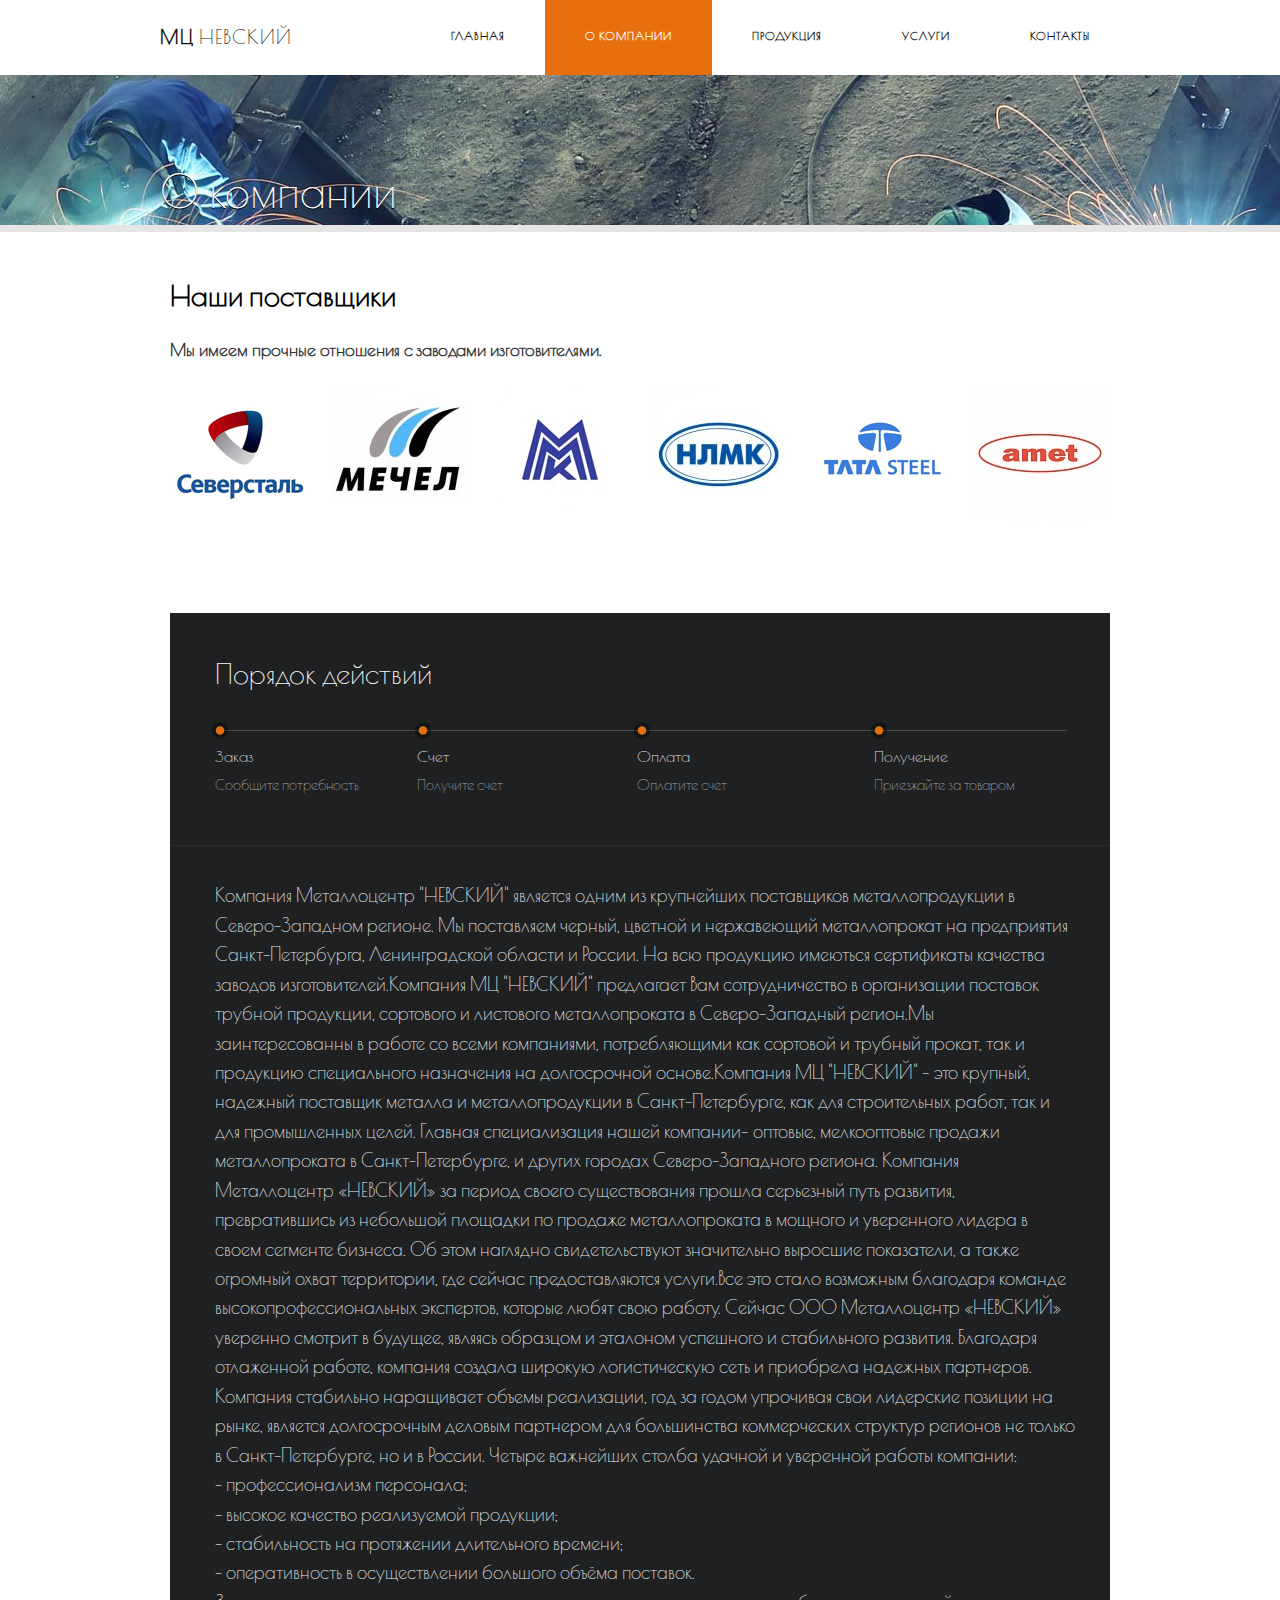
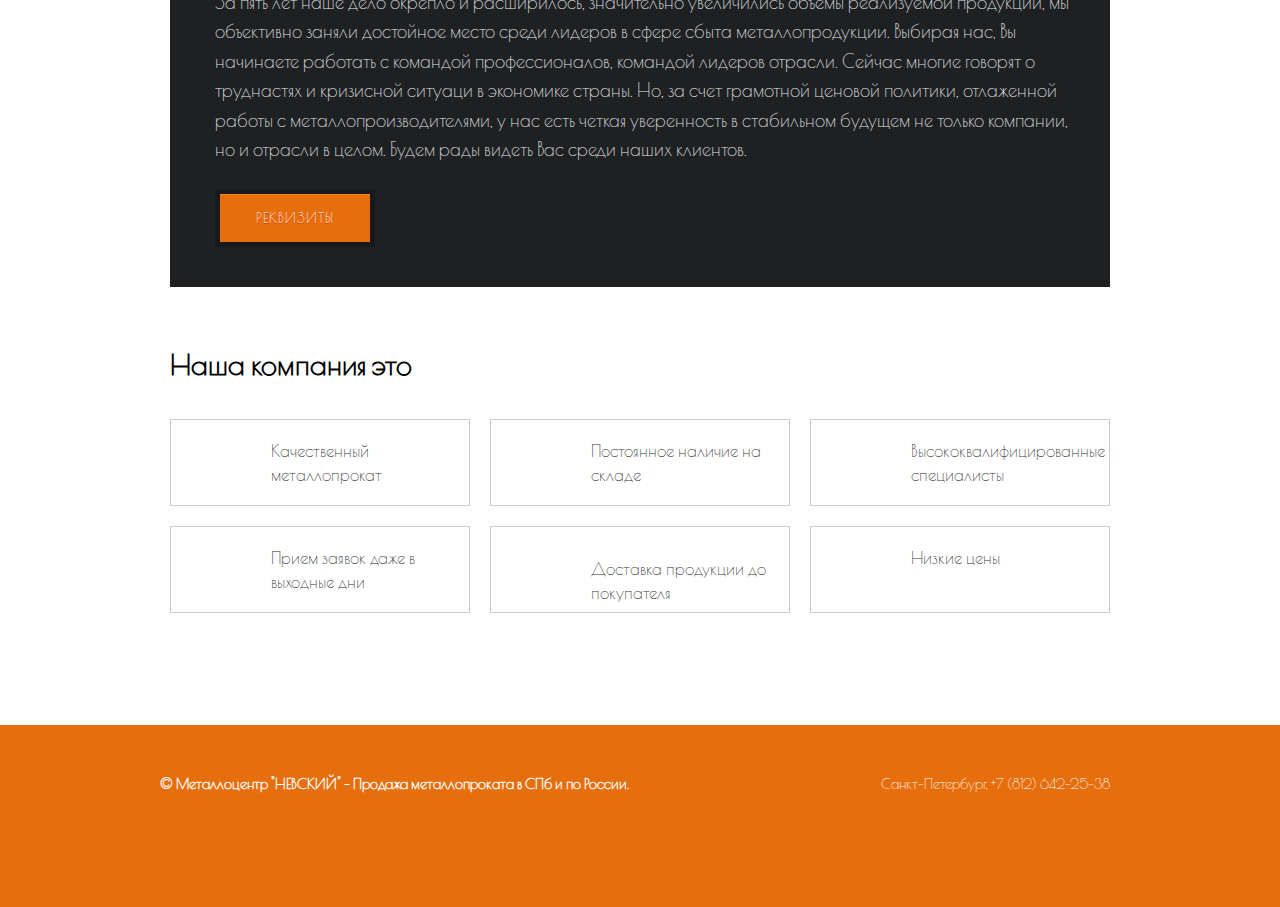
==== about.html @ c927df76 "initial" ====
<!DOCTYPE html>

<html>
<head>
    <meta charset="utf-8">
    <title>О компании МЦ НЕВСКИЙ</title>
    
    <link rel="stylesheet" href="reset.css" type="text/css">
    <link rel="stylesheet" href="styl.css" type="text/css">
        
    <link href="https://fonts.googleapis.com/css?family=Poiret+One" rel="stylesheet">

</head>

<body>
 

    <!-- *********  Header  ********** -->
    
    <div id="header">
        <div id="header_in">
        
        <p><a href="index.html"><b>МЦ</b> НЕВСКИЙ</a></p>
        
        <div id="menu">
         <ul>
            <li><a href="index.html" >Главная</a></li>
            <li><a href="about.html" class="active">О компании</a></li>
            <li><a href="catalog.html">Продукция</a></li>
            <li><a href="blog.html">Услуги</a></li>
            <li><a href="contact.html">Контакты</a></li>               
         </ul>
        </div>
        
        </div>
    </div>
    
    <!-- *********  Main part – headline ********** -->
    
        
        <div id="main_part_inner">
            <div id="main_part_inner_in">
        
            <h1>О компании</h1>
            
            
            </div>
            
        </div>
        
        
        <!-- *********  Content  ********** -->
        
        <div id="content_inner">
            
            <!-- ***** Out team + portraits ***** -->
            
           <h3>Наши поставщики</h3>
           
           <p class="teamline">Мы имеем прочные отношения с заводами изготовителями.</p>
           
           <div class="sixths_team">
                <h4>СЕВЕРСТАЛЬ<br>
                <span></span>
                </h4>
                <a href="#"><img src="img/team_member1.jpg" alt="team1"></a>
                <a href="#" class="profession"></a>
           </div>
           
           <div class="sixths_team">
                <h4>МЕЧЕЛ<br>
                <span></span>
                </h4>
                <a href="#"><img src="img/team_member2.jpg" alt="team2"></a>
                <a href="#" class="profession"></a>
           </div>
           
           <div class="sixths_team">
                <h4>ММК<br>
                <span></span>
                </h4>
                <a href="#"><img src="img/team_member3.jpg" alt="team3"></a>
                <a href="#" class="profession"></a>
           </div>
           
           <div class="sixths_team">
                <h4>НЛМК<br>
                <span></span>
                </h4>
                <a href="#"><img src="img/team_member4.jpg" alt="team4"></a>
                <a href="#" class="profession"></a>
           </div>
           
           <div class="sixths_team">
                <h4>ТАТА СТИЛ<br>
                <span></span>
                </h4>
                <a href="#"><img src="img/team_member5.jpg" alt="team5"></a>
                <a href="#" class="profession"></a>
           </div>
           
           <div class="sixths_team">
                <h4>АШИНСКИЙ<br>
                <span></span>
                </h4>
                <a href="#"><img src="img/team_member6.jpg" alt="team6"></a>
                <a href="#" class="profession"></a>
           </div>
           
           <hr class="cleanit">
            
            
            <!-- ***** History, milestones ***** -->           
           
        <div class="history_blok">
            
            <h3>Порядок действий</h3>
            <img src="design/milestones.png" class="milestones">
                
                <div class="milestone1">
                    <h4 class="miles">
                        <b>Заказ</b> <br>
                        
                    </h4>
                    <p class="descr">Сообщите потребность</p>
                </div>
                
                <div class="milestone2">
                    <h4 class="miles">
                        <b>Счет</b> <br>
                    </h4>
                    <p class="descr">Получите счет</p>
                </div>
                
                <div class="milestone3">
                    <h4 class="miles">
                        <b>Оплата</b> <br>
                    </h4>
                    <p class="descr">Оплатите счет</p>
                </div>
                
                <div class="milestone4">
                    <h4 class="miles">
                        <b>Получение</b> <br>
                    </h4>
                    <p class="descr">Приезжайте за товаром</p>
                </div>
            
                <hr class="cleanit">
            
        </div>
        
            
        <div class="moreabout">
            <p>Компания Металлоцентр "НЕВСКИЙ" является одним из крупнейших поставщиков металлопродукции в Северо-Западном регионе. Мы поставляем черный, цветной и нержавеющий металлопрокат на предприятия Санкт-Петербурга, Ленинградской области и России. На всю продукцию имеються сертификаты качества заводов изготовителей.Компания МЦ "НЕВСКИЙ" предлагает Вам сотрудничество в организации поставок трубной продукции, сортового и листового металлопроката в Северо-Западный регион.Мы заинтересованны в работе со всеми компаниями, потребляющими как сортовой и трубный прокат, так и продукцию специального назначения на долгосрочной основе.Компания МЦ "НЕВСКИЙ" – это крупный, надежный поставщик металла и металлопродукции в Санкт-Петербурге, как для строительных работ, так и для промышленных целей. Главная специализация нашей компании– оптовые, мелкооптовые продажи металлопроката в Санкт-Петербурге, и других городах Северо-Западного региона.
            Компания Металлоцентр «НЕВСКИЙ» за период своего существования прошла серьезный путь развития, превратившись из небольшой площадки по продаже металлопроката в мощного и уверенного лидера в своем сегменте бизнеса. Об этом наглядно свидетельствуют значительно выросшие показатели, а также огромный охват территории, где сейчас предоставляются услуги.Все это стало возможным благодаря команде высокопрофессиональных экспертов, которые любят свою работу. Сейчас ООО Металлоцентр «НЕВСКИЙ» уверенно смотрит в будущее, являясь образцом и эталоном успешного и стабильного развития. Благодаря отлаженной работе, компания создала широкую логистическую сеть и приобрела надежных партнеров. Компания стабильно наращивает объемы реализации, год за годом упрочивая свои лидерские позиции на рынке, является долгосрочным деловым партнером для большинства коммерческих структур регионов не только в Санкт-Петербурге, но и в России. Четыре важнейших столба удачной и уверенной работы компании:<br>
            - профессионализм персонала; <br>
            - высокое качество реализуемой продукции;<br>
            - стабильность на протяжении длительного времени;<br>
            - оперативность в осуществлении большого объёма поставок.<br>
             За пять лет наше дело окрепло и расширилось, значительно увеличились объемы реализуемой продукции, мы объективно заняли достойное место среди лидеров в сфере сбыта металлопродукции. Выбирая нас, Вы начинаете работать с командой профессионалов, командой лидеров отрасли. Сейчас многие говорят о труднастях и кризисной ситуаци в экономике страны. Но, за счет грамотной ценовой политики, отлаженной работы с металлопроизводителями, у нас есть четкая уверенность в стабильном будущем не только компании, но и отрасли в целом. Будем рады видеть Вас среди наших клиентов.</p>

                        <a href="#" class="button_dark">РЕКВИЗИТЫ</a>      
        </div>
        
        
        <!-- ***** Services ***** -->
        
        
        <h3> Наша компания это</h3>
        
        <a href="#" class="services_list">
            <span class="ico_paperplane"><b>Качественный металлопрокат</b></span>
        </a>
        
        <a href="#" class="services_list">
            <span class="ico_iphone"><b>Постоянное наличие на складе</b></span>    
        </a>
        
        <a href="#" class="services_list">
            <span class="ico_food"><b>Высококвалифицированные специалисты</b></span>    
        </a>
        
        <a href="#" class="services_list">
            <span class="ico_message"><b>Прием заявок даже в выходные дни</b></span>
        </a>
        
        <a href="#" class="services_list">
            <span class="ico_mapmark" style="padding-top: 30px;"><b>Доставка продукции до покупателя</b></span>    
        </a>
        
        <a href="#" class="services_list">
            <span class="ico_shop"><b>Низкие цены</b></span>    
        </a>
        
        </div>
        
    
    
    <!-- *********  Footer  ********** -->
    
    <hr class="cleanit">
    
     <hr class="cleanit">
    
     <div id="footer">
        <div id="footer_in">
            
           <p>© Металлоцентр "НЕВСКИЙ" – Продажа металлопроката в СПб и по России.<a href="index.html" ></a>  </p>
            <span> <a href=></a>Санкт-Петербург, +7 (812) 642-25-38</span>

        
        </div>
    </div>
         
         

</body>
</html>
---- styl.css ----
body {
   font-family: 'Poiret One', cursive;
}

@font-face {
  font-family: "linecons";
  src: url('fonts/linecons.eot');
  src: url('fonts/linecons.eot?#iefix') format('eot'), 
    url('fonts/linecons.woff') format('woff'), 
    url('fonts/linecons.ttf') format('truetype'), 
    url('fonts/linecons.svg#linecons') format('svg');
  font-weight: normal;
  font-style: normal;
}





h3 {
    font-size: 180%;
    font-weight: 600;
    margin: 46px 0 30px 10px;
}

h4 {
    font-size: 120%;
    font-weight: 400;
    color: #fff;
}

a {
    color: #e66e0d;
}

p a {
    -webkit-transition: all 0.3s ease-in-out;
    -moz-transition: all 0.3s ease-in-out;
    -o-transition: all 0.3s ease-in-out;
    -ms-transition: all 0.3s ease-in-out;
    transition: all 0.3s ease-in-out;
}

a:hover {
    color: #000;
}

a.button_dark, a.button_light {
    background-color: #e66e0d;
    display: block;
    width: 90px;
    padding: 15px 30px 0 30px;
    height: 33px;
    text-align: center;
    margin: auto;
    z-index: 2;
    position: relative;
    color: #fff;
    font-size: 11pt;
    font-weight: 400;
    text-decoration: none;
    letter-spacing: 1px;
    text-shadow: 0px 1px #d72d05;
    border: 5px solid rgba(0, 0, 0, .2);
    -webkit-background-clip: padding-box;
    background-clip: padding-box;
    box-shadow: inset 0px 1px #f08715;
    
    -webkit-transition: all 0.2s ease-in-out;
    -moz-transition: all 0.2s ease-in-out;
    -o-transition: all 0.2s ease-in-out;
    -ms-transition: all 0.2s ease-in-out;
    transition: all 0.2s ease-in-out;
}

a.button_light {
    margin-left: 10px;
    width: 100px;
    border: 5px solid #fff;
    -webkit-background-clip: padding-box;
    background-clip: padding-box;
    box-shadow: 0px 0px 0px 1px #dbdbdb;
}

a:hover.button_dark, a:hover._button_light {
    background-color: #d76203;
    text-shadow: 0px -1px #a70d00;
    border: 5px solid rgba(0, 0, 0, .4);
    -webkit-background-clip: padding-box; /* for Safari */
    background-clip: padding-box;
    box-shadow: inset 0px 1px 2px #c14d00;
}

a:hover.button_light {
    background-color: #d76203;
    border: 5px solid #f5f5f5;
    box-shadow: 0px 0px 0px 1px #cbcbcb;
}

.moreabout .button_dark {
    margin: 0;
}

.pxline {
    height: 1px;
    width: 100%;
    background-color: #fff;
    color: #fff;
    opacity: 0.1;
    position: relative;
    top: 30px;
    z-index: 1;
}

hr.cleanit {
    visibility: hidden;
    clear: both;
    margin-bottom: 20px;
}

div.cara {
    clear: both;
    width: 940px;
    height: 1px;
    background-color: #cccccc;
    margin-top: 40px;
    margin-left: 20px;
}



/* ---------- Header ---------- */

#header {
    width: 100%;
    height: 75px;
    background-color: #fff;
}

#header_in {
    width: 960px;
    padding: 0px 10px 0 10px;
    height: 75px;
    margin: auto;
    position: relative;
}

#header_in p {
    font-size: 15pt;
    letter-spacing: 1px;
    float: left;
    padding-top: 25px;
}

#header_in  a {
    text-decoration: none;
    color: #111;
    font-weight: 100;
}

#header_in  a b {
    font-weight: 600;
}

    /* ----- Menu ----- */
    
    #menu {
	position: absolute;
	right: 00px;
	font-size: 70%;
	background: url('img/menu_cut.jpg') no-repeat scroll right;
	margin-right: 0px;
    }
    
    
    #menu ul li {
	float: left;
	display: inline;
    }
    
    #menu ul li a {
	text-decoration: none;
	color: #101115;
	text-transform: uppercase;
	font-weight: 600;
	letter-spacing: 1px;
	display: block;
	padding: 29px 40px 0 40px;
	height: 46px;
	background-color: #fff;
    }
    
    #menu ul li a:hover {
	background-color: #f3f3f3;
    }
    
    #menu ul li a.active {
	background: none;
	color: #fff;
    }
    
    
    /* --- */


/* ---------- Main part (slider) ---------- */



#main_part, #main_part_inner {
    width: 100%;
    height: 400px;
    background: url('img/main_img_1.jpg') scroll no-repeat center;
    background-color: #000;
    border-bottom: 7px solid #e5e5e5;
}

#main_part_in, #main_part_inner_in {
    width: 960px;
    margin: auto;
}

#main_part_in h1, #main_part_inner_in h1 {
    padding-top: 90px;
    padding-bottom: 14px;
    font-size: 280%;
    font-weight: 200;
    text-align: ;
    color: #fff;
    text-shadow: 0px 1px #000;
}

#main_part_in p {
    font-size: 150%;
    font-weight: 300;
    color: #bcbcbc;
    text-align: center;
    text-shadow: 0px 1px #000;
}

#main_part .button_main {
    margin-top: 60px;
}

		/* ---------- Main part, inner pages (headline) ---------- */
		/* -- Some of the css already included in the previous "Main part" for homepage -- */
		
		#main_part_inner {
		    height: 150px;
		    background: url('img/main_img_1.jpg') scroll no-repeat top center;
		}
		
		#main_part_inner_in {
		    position: relative;
		}
		
		#main_part_inner_in h2 {
		    padding-top: 46px;
		    text-align: left;
		}
		
		#main_part_inner .button_main {
		    position: absolute;
		    top: 46px;
		    right: 15px;
		}
		
		/* --- */


/* ---------- Content ---------- */

#content {
    width: 960px;
    margin: auto;
    padding-top: 40px;
}

#content_inner {
    width: 960px;
    margin: auto;
    padding-top: 0;


}

    /* ----- thirds / fourths (homepage) / sixths (about)----- */

    .thirds {
	width: 300px;
	margin: 0 10px 0 10px;
	float: left;
    }
    
    .thirds h3 {
	margin-top: 0;
	margin-left: 0;
	font-size: 150%;
	font-weight: 600;
	color: #27292a;
	margin-bottom: 18px;   
    }
    
    .thirds p {
	font-size: 90%;
	color: #37393a;
	line-height: 160%;
    font-weight: 600;
    }
    
    .fourths_portfolio {
	width: 220px;
	height: 220px;
	margin: 0 10px 20px 10px;
	background-color: #e66e0d;
	float: left;
	position: relative;
    }
    
    .fourths_portfolio a {
	display: block;
	width: 220px;
	height: 220px;
	-webkit-transition: all 0.3s ease-in-out;
	-moz-transition: all 0.3s ease-in-out;
	-o-transition: all 0.3s ease-in-out;
	-ms-transition: all 0.3s ease-in-out;
	transition: all 0.3s ease-in-out;
    }

    
    .fourths_portfolio a:hover {
	opacity: 0.15;
    }
    
    .fourths_portfolio h4 {
	position: absolute;
	top: 80px;
	display: block;
	width: 220px;
	text-align: center;
	text-shadow: 0px 1px #d72d05;
    }
    
    .fourths_portfolio img {
	position: absolute;
    }
    
    .fourths_portfolio span {
	font-size: 90%;
	font-weight: 400;
	text-shadow: 0px 1px #b70d02;
    }
    
    .sixths_team {
	width: 140px;
	height: 160px;
	margin: 0 10px 0 10px;
	background-color: #e66e0d;
	float: left;
	position: relative;
    }
    
    .sixths_team a {
	display: block;
	width: 140px;
	height: 140px;
	-webkit-transition: all 0.3s ease-in-out;
	-moz-transition: all 0.3s ease-in-out;
	-o-transition: all 0.3s ease-in-out;
	-ms-transition: all 0.3s ease-in-out;
	transition: all 0.3s ease-in-out;
    }
    
    .sixths_team a.profession {
	display: block;
	width: 140px;
	height: 20px;
	background-color: #fff;
	text-decoration: none;
	font-size: 95%;
	padding-top: 10px;
    }
    
    .sixths_team a.profession:hover {
	opacity: 1;
    }
    
    .sixths_team a:hover {
	opacity: 0.10;
    }
    
    .sixths_team h4 {
	position: absolute;
	top: 50px;
	display: block;
	width: 140px;
	text-align: center;
	text-shadow: 0px 1px #d72d05;
	font-weight: 200;
	font-size: 100%;
	line-height: 140%;
    }
    
    .sixths_team img {
	position: absolute;
    }
    
    .sixths_team span {
	font-weight: 400;
	text-shadow: 0px 1px #b70d02;
    }
    
    /* --- */
    
		/* ----- History (About us) ----- */
		/* --- this section is really not pixel-perfect, so you might want to redo it, if it doesn't fit your needs :) */
    
		.history_blok {
		    background-color: #1e2022;
		    width: 855px;
		    min-height: 100px;
		    margin: 70px 0 0 10px;
		    padding: 43px 40px 30px 45px;
		}
		
		.history_blok h3 {
		    color: #f8f9f9;
		    font-weight: 200;
		    margin: 0;
		}
		
		.history_blok img.milestones {
		    margin: 30px 0 0 -13px;
		}
		
		.milestone1, .milestone2, .milestone3, .milestone4 {
		    width: 170px;
		    float: left;
		    margin-left: 32px;
		}
		
		.milestone1 {
		    margin-left: 0;
		}
		
		.milestone2 {
		    width: 188px;
		}
		
		.milestone3 {
		    width: 205px;
		}
		
		.milestone4 {
		    width: 190px;
		}
		
		.miles {
		    padding-top: 2px;
		    font-size: 95%;
		    font-weight: 300;
		    line-height: 180%;
		    color: #e9ecef;
		}
		
		.miles b {
		    font-size: 105%;
		    font-weight: 400;
		}
		
		.descr {
		    margin-top: 3px;
		    color: #a4a8ad;
		    font-size: 90%;
		    font-weight: 300;
		    line-height: 150%;
		}
		
		.moreabout {
		    background-color: #1e2022;
		    width: 855px;
		    min-height: 100px;
		    padding: 35px 40px 40px 45px;
		    margin-left: 10px;
		    margin-bottom: 60px;
		    border-top: 1px #292b2d solid;
		}
		
		.moreabout p {
		    width: 860px;
		    color: #e9ecef;
		    font-size: 115%;
		    font-weight: 400;
		    line-height: 160%;
		    margin-bottom: 25px;
            
		}
		
		.moreabout b {
		    font-weight: 400;
		    color: #fff;
		}
		
		
		/* --- */
		
		/* ----- Services (About us) ----- */
		
		a.services_list {
		    width: 298px;
		    height: 85px;
		    display: block;
		    float: left;
		    margin: 8px 10px 12px 10px;
		    border:1px #ccc solid;
		    text-decoration: none;
		    color: #333;
		    -webkit-transition: all 0.2s ease-in-out;
		    -moz-transition: all 0.2s ease-in-out;
		    -o-transition: all 0.2s ease-in-out;
		    -ms-transition: all 0.2s ease-in-out;
		    transition: all 0.2s ease-in-out;
		    position: relative;
		}
		
		a:hover.services_list {
		    background-color: #1e2022;
		    border: 1px #1e2022 solid;
		    color: #e4e4e4;
		    font-weight: 100;
		}
	    
		
		.services_list span {
		    display: block;
		    float: left;
		    width: 179px;
		    margin-left: 100px;
		    font-size: 105%;
		    padding-top: 19px;
		}
		
		.services_list span b {
		    font-weight: 400;
		    line-height: 140%;
		}
		
		
		a.services_list span.icon_services {
		    display: block;
		    float: left;
		    width: 62px;
		}
		
		    /* -- Web Icons (linecons) -- */
		    
		    .ico_paperplane:before, .ico_iphone:before, .ico_food:before, .ico_message:before, .ico_mapmark:before, .ico_shop:before {
			font-family: linecons;
			font-weight: 100;
			font-style: normal;
			font-size: 310%;
			position: absolute;
			top: 14px;
			left: 17px;
			-webkit-font-smoothing: antialiased;
		    }
		    
		    .ico_paperplane:before {
			content: "\e01e";
		    }
		    
		    .ico_iphone:before {
			content: "\e017";
			left: 20px;
		    }
		    
		    .ico_food:before {
			content: "\e026";
			left: 19px;
			top: 13px;
		    }
		    
		    .ico_message:before {
			content: "\e019";
			left: 21px;
		    }
		    
		    .ico_mapmark:before {
			content: "\e012";
			left: 21px;
		    }
		    
		    .ico_shop:before {
			content: "\e02a";
			left: 22px;
		    }
		
		    /* ---- */
		    
		    
    /* --------- Our Work (portfolio stuffs) ---------- */
		
    ul#work_filter {
    margin: 60px 0 42px 0;
    float: left;
    }
	    
    #work_filter li a, .pagination li a {
    text-decoration: none;
    color: #27292a;
    font-size: 100%;
    font-weight: 600;
    letter-spacing: 1px;
    padding: 0px;
    }
	    
    #work_filter li a:hover, .pagination li a:hover {
    color: #000;
    font-weight: 400;
    }
	    
    #work_filter li a.active, .pagination li a.active {
    font-weight: 600;
    color: #e66e0d;
    }
		
    #work_filter li, .pagination li {
    margin: 0 10px 0 10px;
    padding:3px 0px;
    }
    
    .pagination {
	text-align: right;
	margin-top: 20px;
    }
    
		
		
		


p.youlike, p.teamline {
    font-size: 125%;
    font-weight: 600;
    line-height: 150%;
    width: 940px;
    color: #323536;
    margin: 10px 0 0 10px;
}


p.teamline {
    font-size: 110%;
    margin: -5px 0 20px 10px;
}

p.textit {
    font-size: 115%;
    font-weight: 600;
    line-height: 150%;
    width: 940px;
    margin: 50px 0 0 10px;

}

.about_blok {
    width: 550px;
    float: left;
    margin-right: 80px;

}

p.about {
    width: 540px;
    margin: -10px 0 25px 10px;
    color: #27292a;
    font-size: 95%;
    font-weight: 600;
    line-height: 165%;
}

.testimonials {
    width: 318px;
    min-height: 80px;
    float: left;
    margin-top: 50px;
}

.testimonials .quote {
    border: 1px solid #bbb;
    border-bottom: none;
    font-size: 90%;
    font-weight: 400;
    line-height: 160%;
    color: #474a4c;
    padding: 20px 16px 25px 25px;
}

.testimonials_bottom {
    display: block;
    clear: both;
    width: 318px;
    height: 20px;
    background: url('design/quote_bottom.png') no-repeat scroll top;
    margin-top: -5px;
}

.testimonials span.by {
    display: block;
    width: 318px;
    text-align: right;
    font-size: 90%;
}

.testimonials ul.controls {
    
}

.testimonials ul.controls li {
    display: inline;
    float: left;
}

.testimonials ul.controls li a {
    display: block;
    width: 7px;
    height: 7px;
    padding: 3px;
    background: url('design/control.png') no-repeat scroll;
}

.testimonials ul.controls li a:hover, .testimonials ul.controls li a.current {
    background: url('design/control_active.png') no-repeat scroll;
}


/* ---------- Contact ---------- */

form.formit {
    margin-left: 10px;
}

.formit input[type="text"] {
    padding: 15px 22px;
    height: 10px;
    width: 230px;
    border: 1px solid #bbbbbb;
    margin: 0px 18px 20px 0px;
    font-size: 75%;
    color: #010f5f;
    font-weight: 300;
    letter-spacing: 1px;
}

.formit textarea {
    width: 900px;
    height: 100px;
    margin-bottom: 22px;
    resize: none;
    padding: 20px;
    font-size: 90%;
    border: 1px solid #bbbbbb;
}

form.formit .button_submit {
    cursor:pointer;
    background-color: #e66e0d;
    width: 200px;
    height: 58px;
    color: #fff;
    font-size: 10pt;
    font-weight: 400;
    letter-spacing: 1px;
    border: 5px solid #fff;
    -webkit-background-clip: padding-box;
    background-clip: padding-box;
    box-shadow: 0px 0px 0px 1px #dbdbdb;
    text-shadow: 0px 1px #d72d05;
}


.contactinfo {
    position: relative;
    float: left;
    margin-right: 40px;
}

.contactinfo .ico_mapmark:before, .contactinfo .ico_message:before, .contactinfo .ico_iphone:before {
    font-size: 140%;
    top: 0;
    left: 10px;
}

.contactinfo b {
    font-size: 130%;
    font-weight: 600;
    padding-left: 45px;
}

.mapit {
    width: 940px;
    margin: 30px 0 0 10px;
}



/* ---------- Footer ---------- */




#footer {
    width: 100%;
    height: 182px;
    background: url('img/bg_footer.jpg') scroll no-repeat center;
    background-color: #e66e0d;
    color: #ffffff;
    font-weight: 300;
    font-size: 90%;
    margin-top: 80px;

}

#footer_in {
    width: 960px;
    margin: auto;
    position: relative;
    padding-top: 50px;
}

#footer_in p {
    float: left;
    font-weight: 600;

}

#footer_in a {
    color: #fff;
    text-decoration: none;
}

#footer_in a:hover {
    color: #fff;
    text-decoration: underline;
}

#footer_in span {
    position: absolute;
    right: 10px;
}



/* ---------- Other elements ---------- */

.banner1 {
    width: 890px;
    height: 76px;
    padding: 42px 0 0 50px;
    margin: auto;
    margin-bottom: 0px;
    margin-top: 45px;
    background: url('img/banner1.jpg') no-repeat scroll;
    background-color: #000;
    color: #c3ccd5;
    position: relative;
    
}

.banner1 p {
    font-weight: 200; 
    font-size: 15pt;
    display: block;
    width: 630px;
    text-shadow: 0px 1px #000;
}

.banner1 p b {
    color: #fff;
    font-weight: 300;
}

.banner1 a.button_dark {
    width: 100px;
    position: absolute;
    right: 42px;
    top: 30px;
}

/*---------table---------*/


table {
    position: relative;
    margin-left: 40%;
    margin-top: 1%;
}
table p {
    text-align: left;
    font-size: 
}
td {
    padding: 10px 25px;
    border-bottom: 1px solid #c3ccd5;
    text-align: center;
    font-weight: 600;
}
caption {
    text-align: center;
    font-size: 120%;
}
th {
    padding:10px 25px;
    border-bottom: 1px solid #c3ccd5;
    text-align: center;
     background: #e66e0d;
     font-weight: 600;
    }
    tr:hove {
        background: #e66e0d;
    }  
td a {
    text-decoration: none;
    color:black;
    font-weight: 600;
    padding: 0px;
}
tr:hover {

    background: #e66e0d;
}
tr.styl_top_menu:hover {
    background: none;
} 




/*вид меню каталог*/

a.button_dar {
    background-color: #e66e0d;
    display: block;
    width: 90px;
    padding: 15px 30px 0 30px;
    height: 33px;
    text-align: center;
    margin-left: 20%;
    z-index: 2;
    position: relative;
    color: #fff;
    font-size: 11pt;
    font-weight: 400;
    text-decoration: none;
    letter-spacing: 1px;
    text-shadow: 0px 1px #d72d05;
    border: 5px solid rgba(0, 0, 0, .2);
    -webkit-background-clip: padding-box;
    background-clip: padding-box;
    box-shadow: inset 0px 1px #f08715;
    
    -webkit-transition: all 0.2s ease-in-out;
    -moz-transition: all 0.2s ease-in-out;
    -o-transition: all 0.2s ease-in-out;
    -ms-transition: all 0.2s ease-in-out;
    transition: all 0.2s ease-in-out;
    position: fixed;
    bottom: 5%;
}

a:hover.button_dar {
    background-color: #d76203;
    text-shadow: 0px -1px #a70d00;
    border: 5px solid rgba(0, 0, 0, .4);
    -webkit-background-clip: padding-box; /* for Safari */
    background-clip: padding-box;
    box-shadow: inset 0px 1px 2px #c14d00;
}



/*------------ Услуги-------*/
.sixths_team p { 
    text-align: center;
    font-weight: 600;

}
/*_________Верхнее меню балка________*/
div.balka ul {
    margin-top: 2%;
     margin-left: 1%;
     width: 95%;
}

.balka ul li {
    display: inline;
    margin-left: 1%;
    font-weight: 600;
}
table.sort{
    text-align: left;
}
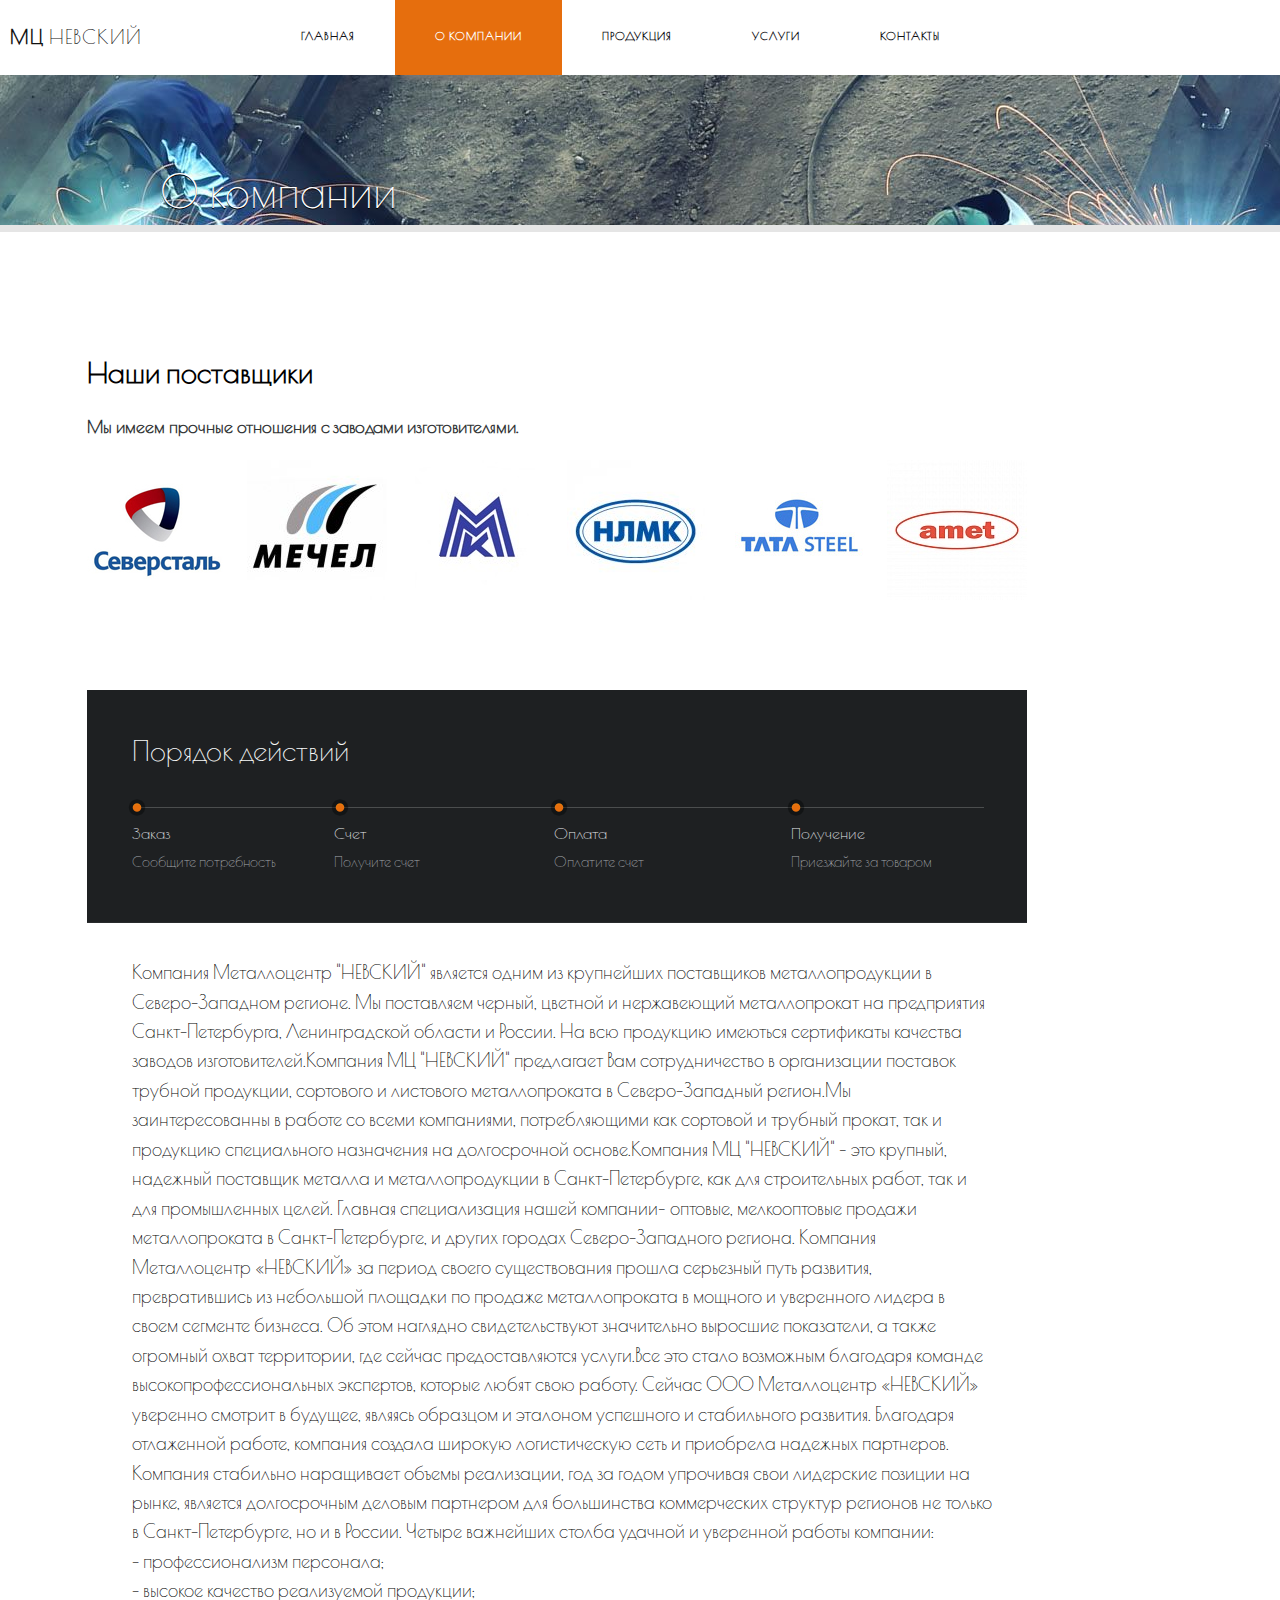
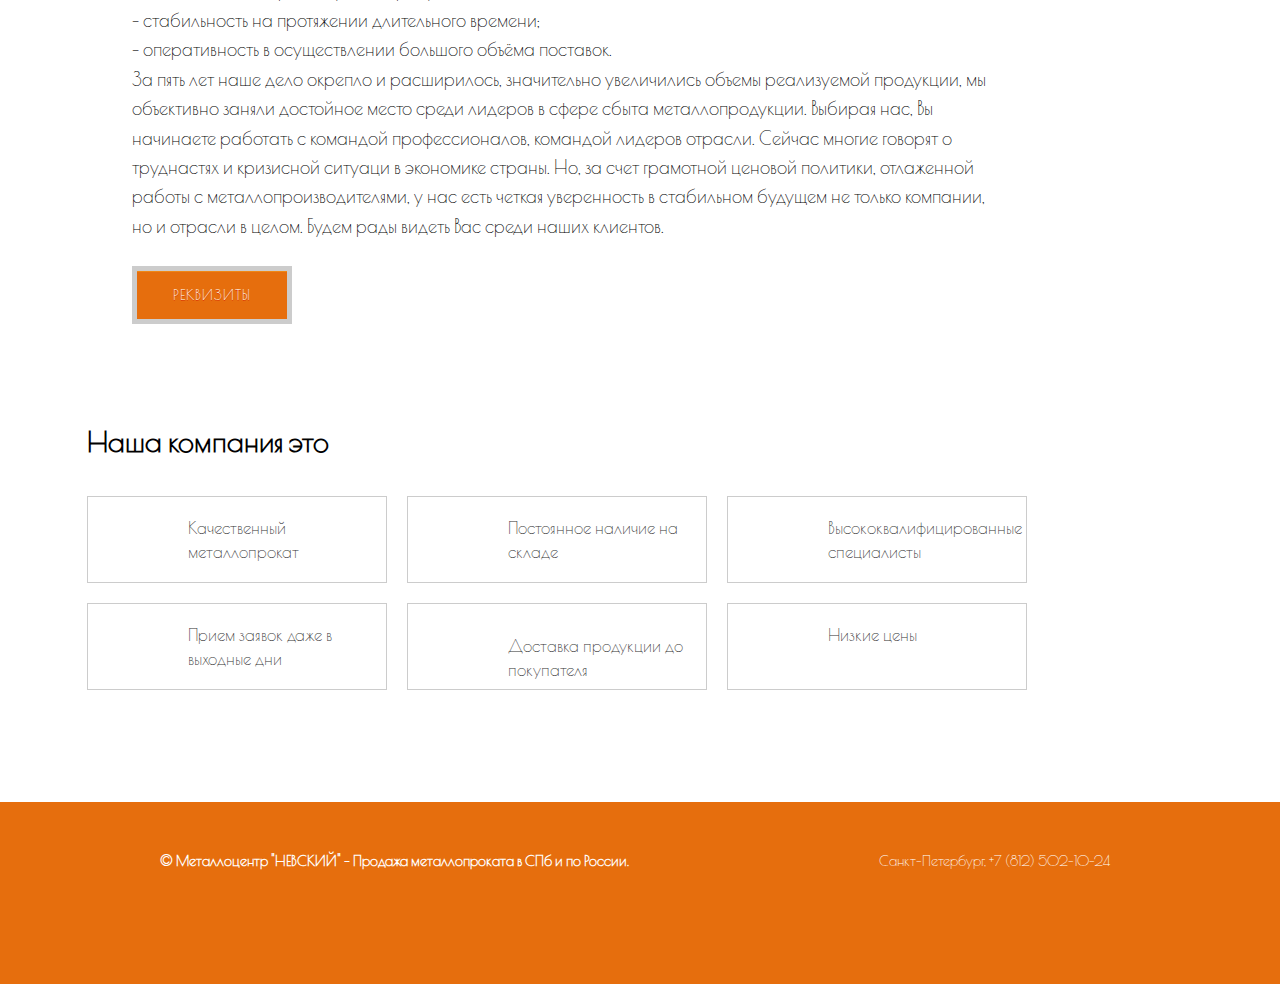
==== commit eb797f79: "Update about.html" ====
--- a/about.html
+++ b/about.html
@@ -207,7 +207,7 @@
         <div id="footer_in">
             
            <p>© Металлоцентр "НЕВСКИЙ" – Продажа металлопроката в СПб и по России.<a href="index.html" ></a>  </p>
-            <span> <a href=></a>Санкт-Петербург, +7 (812) 642-25-38</span>
+            <span> <a href=></a>Санкт-Петербург, +7 (812) 502-10-24</span>
 
         
         </div>
--- a/styl.css
+++ b/styl.css
@@ -29,10 +29,6 @@
     color: #fff;
 }
 
-a {
-    color: #e66e0d;
-}
-
 p a {
     -webkit-transition: all 0.3s ease-in-out;
     -moz-transition: all 0.3s ease-in-out;
@@ -41,9 +37,6 @@
     transition: all 0.3s ease-in-out;
 }
 
-a:hover {
-    color: #000;
-}
 
 a.button_dark, a.button_light {
     background-color: #e66e0d;
@@ -132,7 +125,7 @@
 /* ---------- Header ---------- */
 
 #header {
-    width: 100%;
+    width: 960px;
     height: 75px;
     background-color: #fff;
 }
@@ -191,7 +184,7 @@
     }
     
     #menu ul li a:hover {
-	background-color: #f3f3f3;
+	background-color: #D3D3D3;
     }
     
     #menu ul li a.active {
@@ -277,9 +270,9 @@
 }
 
 #content_inner {
-    width: 960px;
-    margin: auto;
-    padding-top: 0;
+    margin-top: 6%;
+    float: left;
+    margin-left: 6%
 
 
 }
@@ -478,7 +471,7 @@
 		}
 		
 		.moreabout {
-		    background-color: #1e2022;
+		    background-color: #ffffff;
 		    width: 855px;
 		    min-height: 100px;
 		    padding: 35px 40px 40px 45px;
@@ -489,7 +482,7 @@
 		
 		.moreabout p {
 		    width: 860px;
-		    color: #e9ecef;
+		    color: #000000;
 		    font-size: 115%;
 		    font-weight: 400;
 		    line-height: 160%;
@@ -602,22 +595,27 @@
     /* --------- Our Work (portfolio stuffs) ---------- */
 		
     ul#work_filter {
-    margin: 60px 0 42px 0;
     float: left;
     }
 	    
-    #work_filter li a, .pagination li a {
+    #work_filter li, .pagination li a {
     text-decoration: none;
     color: #27292a;
     font-size: 100%;
     font-weight: 600;
     letter-spacing: 1px;
     padding: 0px;
+    -webkit-box-shadow: 0 10px 6px -6px #777;
+       -moz-box-shadow: 0 10px 6px -6px #777;
+            box-shadow: 0 10px 6px -6px #777;
     }
 	    
-    #work_filter li a:hover, .pagination li a:hover {
-    color: #000;
+    #work_filter li:hover, .pagination li a:hover {
+    color: #FFFFFF;
     font-weight: 400;
+    -webkit-box-shadow: 0 10px 6px -6px #777;
+       -moz-box-shadow: 0 10px 6px -6px #777;
+            box-shadow: 0 10px 6px -6px #777;
     }
 	    
     #work_filter li a.active, .pagination li a.active {
@@ -628,6 +626,16 @@
     #work_filter li, .pagination li {
     margin: 0 10px 0 10px;
     padding:3px 0px;
+    border: 1px #e66e0d solid;
+    padding-left: 10px;
+    margin-top: 3px;
+    padding-top: 3px;
+    padding-bottom: 3px;
+    border-radius: 3px; 
+    cursor: pointer;
+    }
+    #work_filter li:hover {
+        background-color: #e66e0d;
     }
     
     .pagination {
@@ -892,9 +900,11 @@
 
 
 table {
-    position: relative;
-    margin-left: 40%;
-    margin-top: 1%;
+    width: 650px;
+    float: left;
+    margin-top: 6%;
+    margin-left: 6%;
+
 }
 table p {
     text-align: left;
@@ -911,13 +921,20 @@
     font-size: 120%;
 }
 th {
-    padding:10px 25px;
+    
+    padding:10px;
     border-bottom: 1px solid #c3ccd5;
     text-align: center;
-     background: #e66e0d;
+     background:;
      font-weight: 600;
-    }
-    tr:hove {
+     -webkit-box-shadow: 0 10px 6px -6px #777;
+       -moz-box-shadow: 0 10px 6px -6px #777;
+            box-shadow: 0 10px 6px -6px #777;
+    }
+    th.filtre {
+
+    }
+    tr:hover {
         background: #e66e0d;
     }  
 td a {
@@ -927,55 +944,11 @@
     padding: 0px;
 }
 tr:hover {
-
     background: #e66e0d;
 }
-tr.styl_top_menu:hover {
-    background: none;
-} 
-
-
-
-
-/*вид меню каталог*/
-
-a.button_dar {
-    background-color: #e66e0d;
-    display: block;
-    width: 90px;
-    padding: 15px 30px 0 30px;
-    height: 33px;
-    text-align: center;
-    margin-left: 20%;
-    z-index: 2;
-    position: relative;
-    color: #fff;
-    font-size: 11pt;
-    font-weight: 400;
-    text-decoration: none;
-    letter-spacing: 1px;
-    text-shadow: 0px 1px #d72d05;
-    border: 5px solid rgba(0, 0, 0, .2);
-    -webkit-background-clip: padding-box;
-    background-clip: padding-box;
-    box-shadow: inset 0px 1px #f08715;
-    
-    -webkit-transition: all 0.2s ease-in-out;
-    -moz-transition: all 0.2s ease-in-out;
-    -o-transition: all 0.2s ease-in-out;
-    -ms-transition: all 0.2s ease-in-out;
-    transition: all 0.2s ease-in-out;
-    position: fixed;
-    bottom: 5%;
-}
-
-a:hover.button_dar {
-    background-color: #d76203;
-    text-shadow: 0px -1px #a70d00;
-    border: 5px solid rgba(0, 0, 0, .4);
-    -webkit-background-clip: padding-box; /* for Safari */
-    background-clip: padding-box;
-    box-shadow: inset 0px 1px 2px #c14d00;
+tr.curs {
+    cursor: pointer;
+    border-radius: 3px; 
 }
 
 
@@ -1001,7 +974,45 @@
 table.sort{
     text-align: left;
 }
-
-
-
-
+/*_______меню марок стали______*/
+
+div.marki {
+    float: left;
+    margin-top: 6%;
+    margin-left: 6%;
+    width: 180px;
+    height: 200px;
+    text-align: center;
+}
+div.marki li {
+    border: 1px #e66e0d solid;
+    padding-left: 10px;
+    margin-top: 3px;
+    padding-top: 3px;
+    padding-bottom: 3px;
+    border-radius: 3px; 
+    cursor: pointer;
+    -webkit-box-shadow: 0 10px 6px -6px #777;
+       -moz-box-shadow: 0 10px 6px -6px #777;
+            box-shadow: 0 10px 6px -6px #777;
+}
+div.marki li:hover {
+    color: #FFFFFF;
+    background-color: #e66e0d;
+    -webkit-box-shadow: 0 10px 6px -6px #777;
+       -moz-box-shadow: 0 10px 6px -6px #777;
+            box-shadow: 0 10px 6px -6px #777;
+}
+.active {
+    background-color: #e66e0d;
+    color: #FFFFFF;
+    -webkit-box-shadow: 0 10px 6px -6px #777;
+       -moz-box-shadow: 0 10px 6px -6px #777;
+            box-shadow: 0 10px 6px -6px #777;
+}
+/*--------Описание товара----------*/
+tr.opisanie td{
+    width: 800px;
+}
+
+
